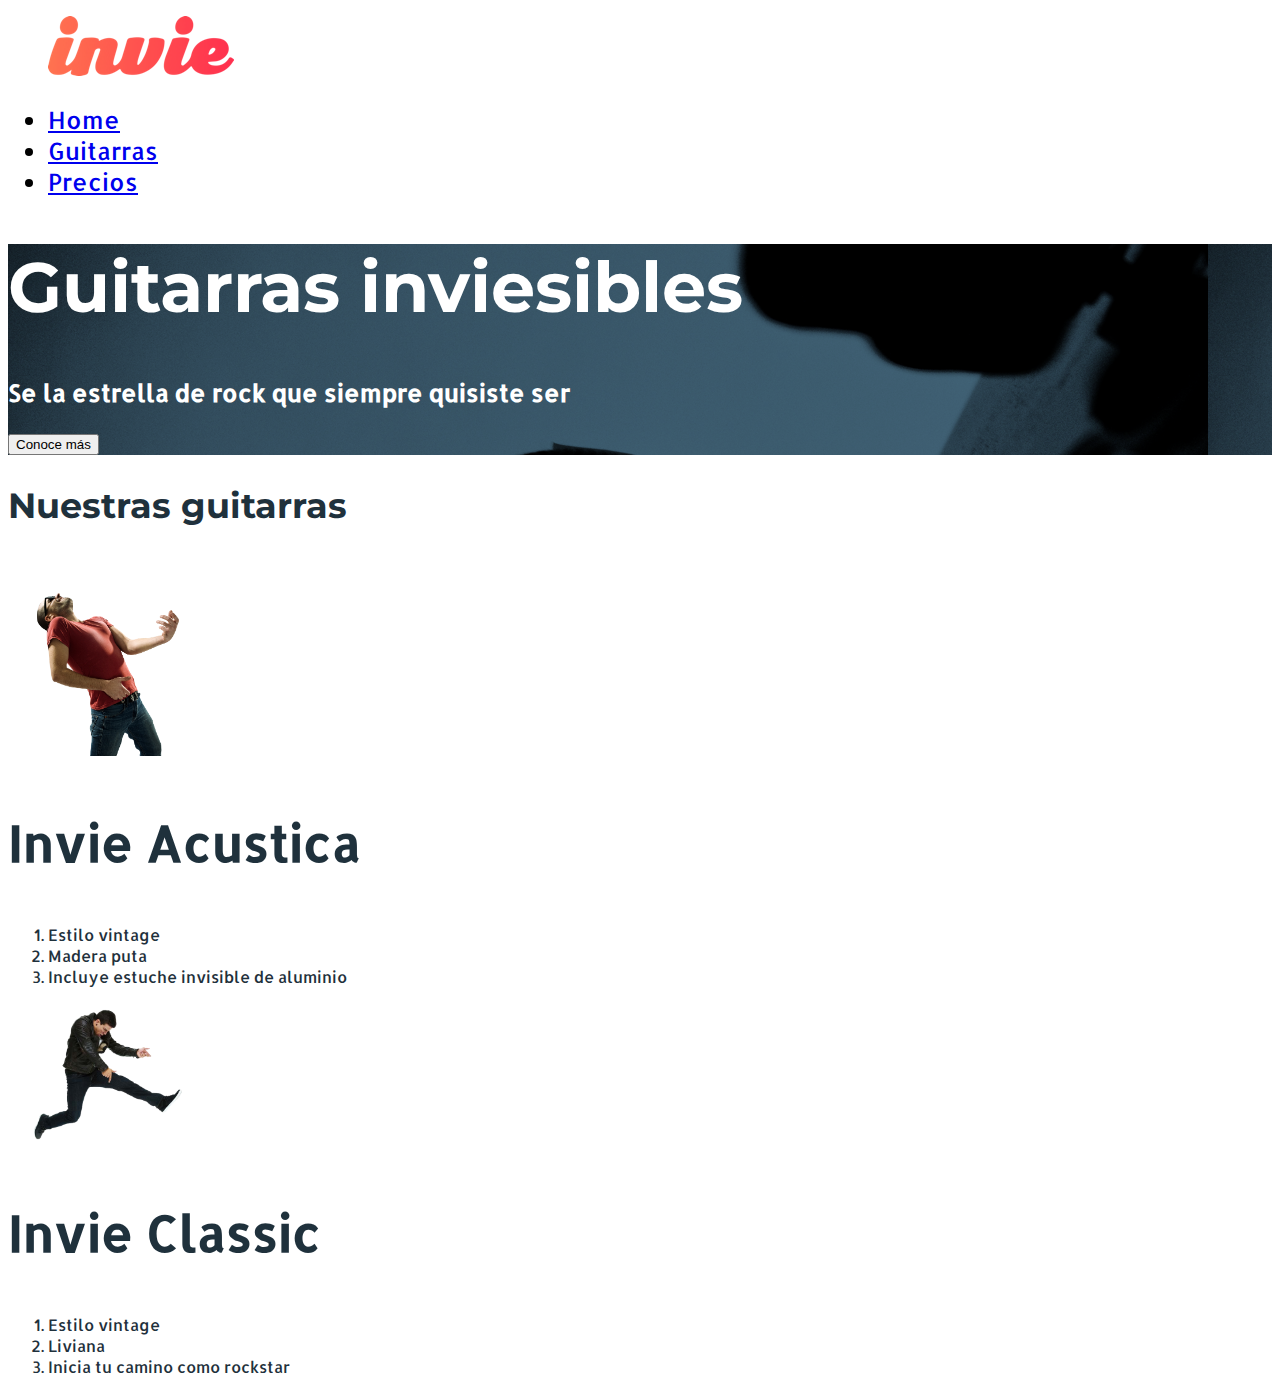
==== index.html @ 349fb060 "Google Fonts" ====
<!DOCTYPE html>
<html>
  <head>
    <meta charset="utf-8">
    <link href="https://fonts.googleapis.com/css?family=Montserrat:400,700|Allerta" rel="stylesheet">  <!--Google fonts link-->
    <link rel="stylesheet" href="css/invie.css">  <!--Forma de incluir estilos en html con un archivo externo-->
    <!--  Otra forma de incluir estilos en html
    body{
    background: red;
  }
 -->
    <title>Invie - Tus mejores guitarras!!</title>
  </head>
  <body>
    <header id="header" class="header"><!--header-->
      <figure class="logotipo">
        <img src="images/invie.png" width="186" height="60" alt="Invie logotipo"/><!--logotipo-->
      </figure>
      <nav  class="menu"><!--menu-->
        <ul>
          <li>
            <a href="index.html">Home</a>
          </li>
          <li>
            <a href="#guitarras">Guitarras</a>
          </li>
          <li>
            <a href="precios.html">Precios</a>
          </li>
        </ul>
      </nav>
    </header>
    <section id="portada" class="portada"> <!--portada-->
      <h1 class="titulo">Guitarras inviesibles</h1><!-- titulo -->
      <h3 class="title-a">Se la estrella de rock que siempre quisiste ser</h3><!-- resumen -->
      <button type="button" name="button">Conoce más</button><!-- boton -->
    </section>
    <section id="guitarras" class="guitarras"><!--guitarras-->
      <h2>Nuestras guitarras</h2><!-- titulo -->
      <article class="guitarra"><!-- guitarra 1 -->
        <img src="images/invie-acustica.png" alt="Guitarra Invie Acustica" width="200"/>
        <h3 class="title-b">Invie Acustica</h3>
        <ol>
          <li>Estilo vintage</li>
          <li>Madera puta</li>
          <li>Incluye estuche invisible de aluminio</li>
        </ol>
      </article>
      <article class="guitarra"><!-- guitarra 2 -->
        <img src="images/invie-classic.png" alt="Guitarra Invie Classic" width="200"/>
        <h3 class="title-b">Invie Classic</h3>
        <ol>
          <li>Estilo vintage</li>
          <li>Liviana</li>
          <li>Inicia tu camino como rockstar</li>
        </ol>
      </article>
    </section>
  </body>
</html>
---- css/invie.css ----
/*Google fonts*/
/*font-family: 'Montserrat', sans-serif;*/
/*font-family: 'Allerta', sans-serif;*/

body {
  font-family: 'Allerta', sans-serif;
}

.titulo {
  font-family: 'Montserrat', sans-serif;    /*Propiedad agregado al titulo*/
  font-size: 70px;
}

.title-a {
  font-size: 24px;
}
.title-b {
  font-size: 50px;
}

.guitarras {
  color: #1F313C;
}

.guitarras h2 {
  font-family: 'Montserrat', sans-serif;
  font-size: 35px;
}

.portada {
  /*background: rgba(12, 12, 12, 0.5);  rgb: color combinado de rojo, verde, azul.   rgba: color combinado con transparencia*/
  background-image: url('../images/background.png');
  color: white;     /*Todos los textos se les asigna el color*/
}

.menu {
  font-size: 24px
}
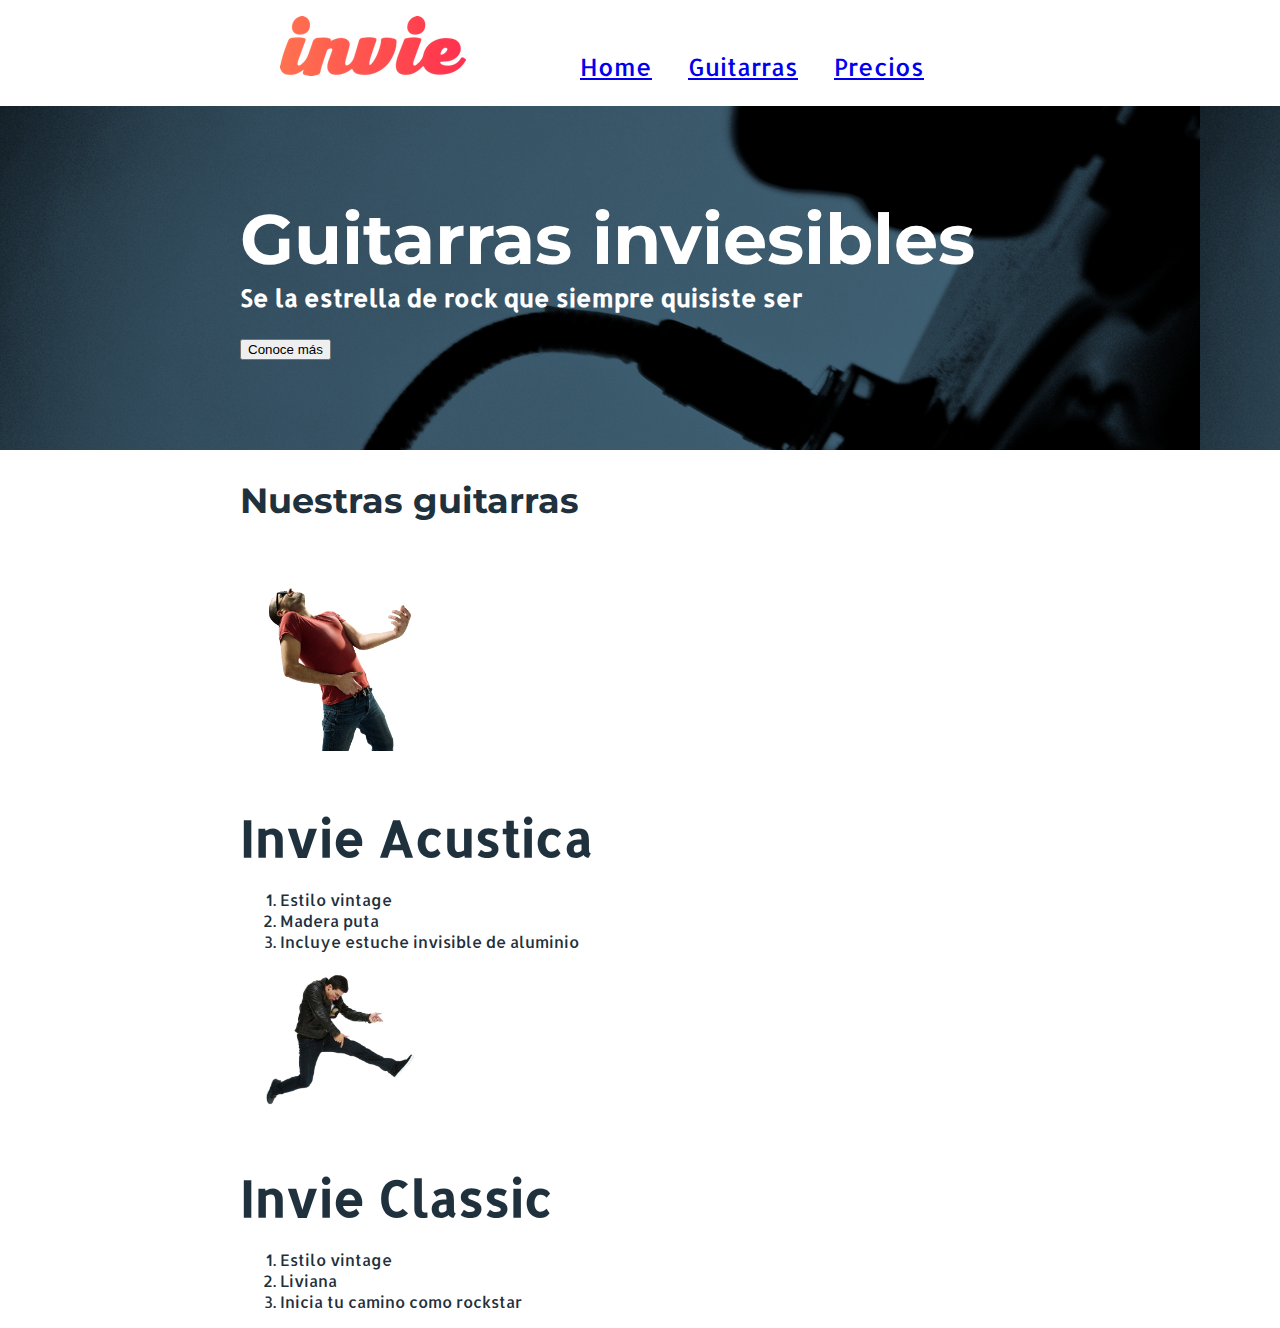
==== commit 86dce56f: "Multiples clases para una etiqueta" ====
--- a/index.html
+++ b/index.html
@@ -4,15 +4,10 @@
     <meta charset="utf-8">
     <link href="https://fonts.googleapis.com/css?family=Montserrat:400,700|Allerta" rel="stylesheet">  <!--Google fonts link-->
     <link rel="stylesheet" href="css/invie.css">  <!--Forma de incluir estilos en html con un archivo externo-->
-    <!--  Otra forma de incluir estilos en html
-    body{
-    background: red;
-  }
- -->
     <title>Invie - Tus mejores guitarras!!</title>
   </head>
   <body>
-    <header id="header" class="header"><!--header-->
+    <header id="header" class="header contenedor"><!--header-->
       <figure class="logotipo">
         <img src="images/invie.png" width="186" height="60" alt="Invie logotipo"/><!--logotipo-->
       </figure>
@@ -31,11 +26,13 @@
       </nav>
     </header>
     <section id="portada" class="portada"> <!--portada-->
-      <h1 class="titulo">Guitarras inviesibles</h1><!-- titulo -->
-      <h3 class="title-a">Se la estrella de rock que siempre quisiste ser</h3><!-- resumen -->
-      <button type="button" name="button">Conoce más</button><!-- boton -->
+      <div class="contenedor">
+        <h1 class="titulo">Guitarras inviesibles</h1><!-- titulo -->
+        <h3 class="title-a">Se la estrella de rock que siempre quisiste ser</h3><!-- resumen -->
+        <button type="button" name="button">Conoce más</button><!-- boton -->
+      </div>
     </section>
-    <section id="guitarras" class="guitarras"><!--guitarras-->
+    <section id="guitarras" class="guitarras contenedor"><!--guitarras-->   <!--Para incluir otra clase solo se separan por espacios-->
       <h2>Nuestras guitarras</h2><!-- titulo -->
       <article class="guitarra"><!-- guitarra 1 -->
         <img src="images/invie-acustica.png" alt="Guitarra Invie Acustica" width="200"/>
--- a/css/invie.css
+++ b/css/invie.css
@@ -1,21 +1,22 @@
-/*Google fonts*/
-/*font-family: 'Montserrat', sans-serif;*/
-/*font-family: 'Allerta', sans-serif;*/
-
 body {
-  font-family: 'Allerta', sans-serif;
+  font-family: 'Allerta', sans-serif;       /*Google fonts*/
+  margin: 0;
 }
 
 .titulo {
-  font-family: 'Montserrat', sans-serif;    /*Propiedad agregado al titulo*/
+  font-family: 'Montserrat', sans-serif;    /*Propiedad agregado al titulo*/      /*Google fonts*/
   font-size: 70px;
+  margin-bottom: 0;
+  margin-top: 70px;
 }
 
 .title-a {
   font-size: 24px;
+  margin-top: 0;
 }
 .title-b {
   font-size: 50px;
+  margin-bottom: 20px
 }
 
 .guitarras {
@@ -31,8 +32,28 @@
   /*background: rgba(12, 12, 12, 0.5);  rgb: color combinado de rojo, verde, azul.   rgba: color combinado con transparencia*/
   background-image: url('../images/background.png');
   color: white;     /*Todos los textos se les asigna el color*/
+  padding: 20px;
 }
 
-.menu {
-  font-size: 24px
+.portada button {
+  margin-bottom: 70px;
 }
+
+.menu {                     /*La propiedad inline-block nos permite alinear a la derecha y en bloques los elementos.*/
+  font-size: 24px;
+  display: inline-block;
+}
+
+.menu li {
+  display: inline-block;
+  margin-left: 30px;
+}
+
+.logotipo {
+  display: inline-block;
+}
+
+.contenedor {     /*Estilos que se heredan a todas las que incluyan la clase*/
+  width: 800px;
+  margin: auto;
+}
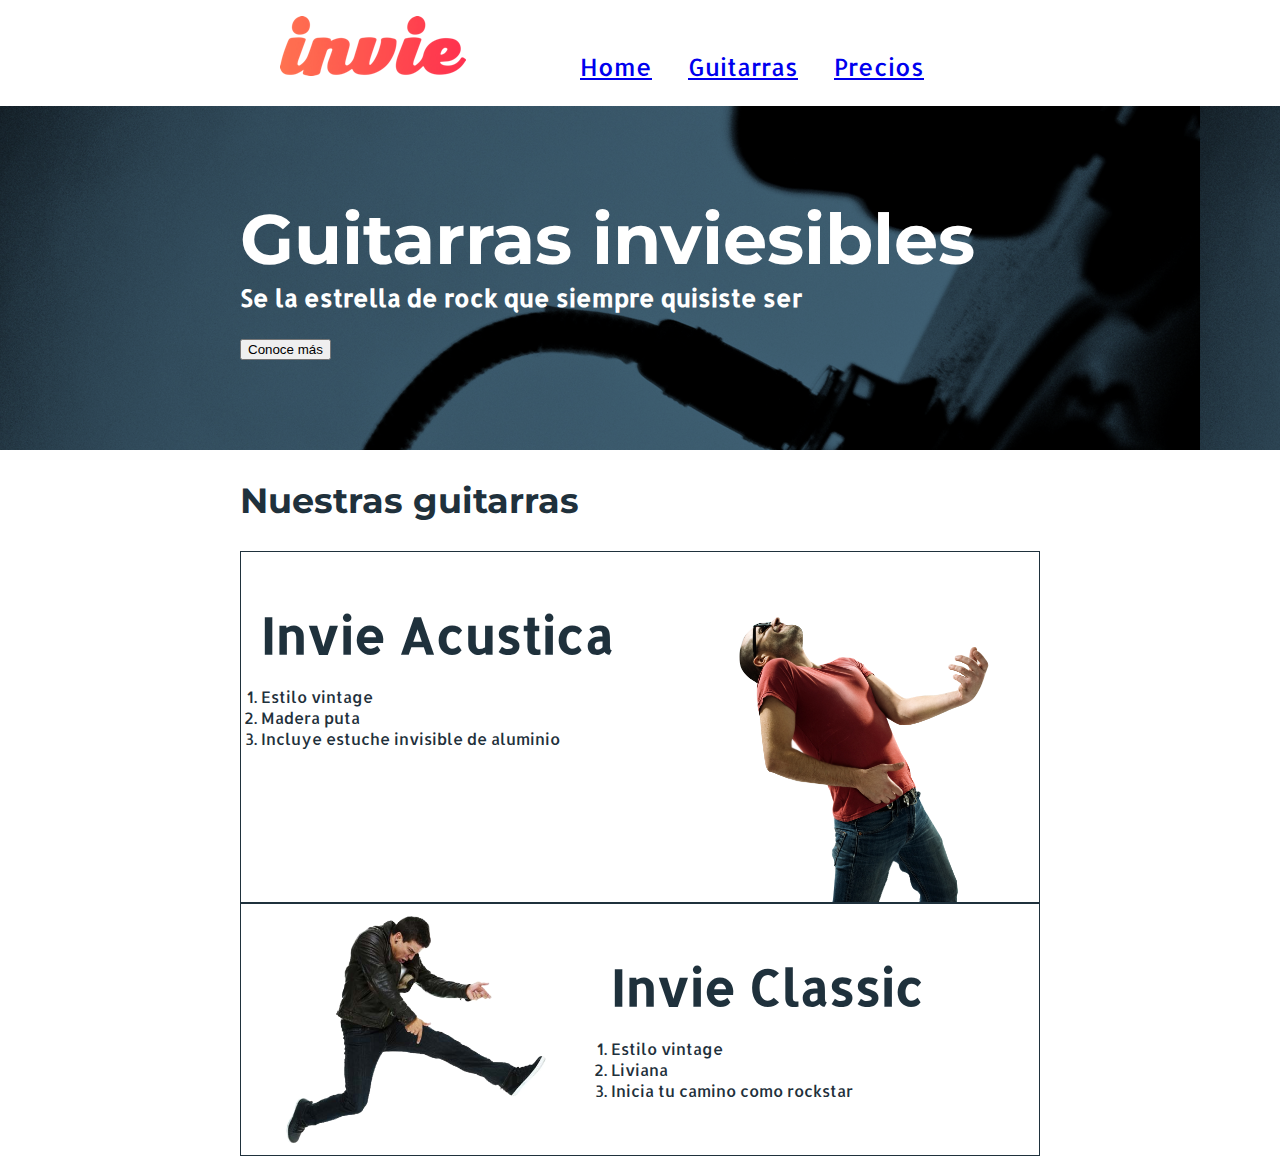
==== commit 6bc25d6e: "Flotando nuestros elementos" ====
--- a/index.html
+++ b/index.html
@@ -35,22 +35,26 @@
     <section id="guitarras" class="guitarras contenedor"><!--guitarras-->   <!--Para incluir otra clase solo se separan por espacios-->
       <h2>Nuestras guitarras</h2><!-- titulo -->
       <article class="guitarra"><!-- guitarra 1 -->
-        <img src="images/invie-acustica.png" alt="Guitarra Invie Acustica" width="200"/>
-        <h3 class="title-b">Invie Acustica</h3>
-        <ol>
-          <li>Estilo vintage</li>
-          <li>Madera puta</li>
-          <li>Incluye estuche invisible de aluminio</li>
-        </ol>
+        <img class="right" src="images/invie-acustica.png" alt="Guitarra Invie Acustica" width="350"/>
+        <div class="contenedor-guitarra-a">
+          <h3 class="title-b">Invie Acustica</h3>
+          <ol>
+            <li>Estilo vintage</li>
+            <li>Madera puta</li>
+            <li>Incluye estuche invisible de aluminio</li>
+          </ol>
+        </div>
       </article>
       <article class="guitarra"><!-- guitarra 2 -->
-        <img src="images/invie-classic.png" alt="Guitarra Invie Classic" width="200"/>
-        <h3 class="title-b">Invie Classic</h3>
-        <ol>
-          <li>Estilo vintage</li>
-          <li>Liviana</li>
-          <li>Inicia tu camino como rockstar</li>
-        </ol>
+        <img class="left" src="images/invie-classic.png" alt="Guitarra Invie Classic" width="350"/>
+        <div class="contenedor-guitarra-b">
+          <h3 class="title-b">Invie Classic</h3>
+          <ol>
+            <li>Estilo vintage</li>
+            <li>Liviana</li>
+            <li>Inicia tu camino como rockstar</li>
+          </ol>
+        </div>
       </article>
     </section>
   </body>
--- a/css/invie.css
+++ b/css/invie.css
@@ -57,3 +57,30 @@
   width: 800px;
   margin: auto;
 }
+
+.guitarra {
+  margin: 10px
+  padding: 10px;
+  overflow: hidden;
+  border: 1px solid #1F313C;
+}
+
+.guitarra ol {
+  padding: 0;
+}
+
+.right {
+  float: right;
+}
+
+.left {
+  float: left;
+}
+
+.contenedor-guitarra-a {
+  padding-left: 20px
+}
+
+.contenedor-guitarra-b {
+  margin-left: 370px;
+}
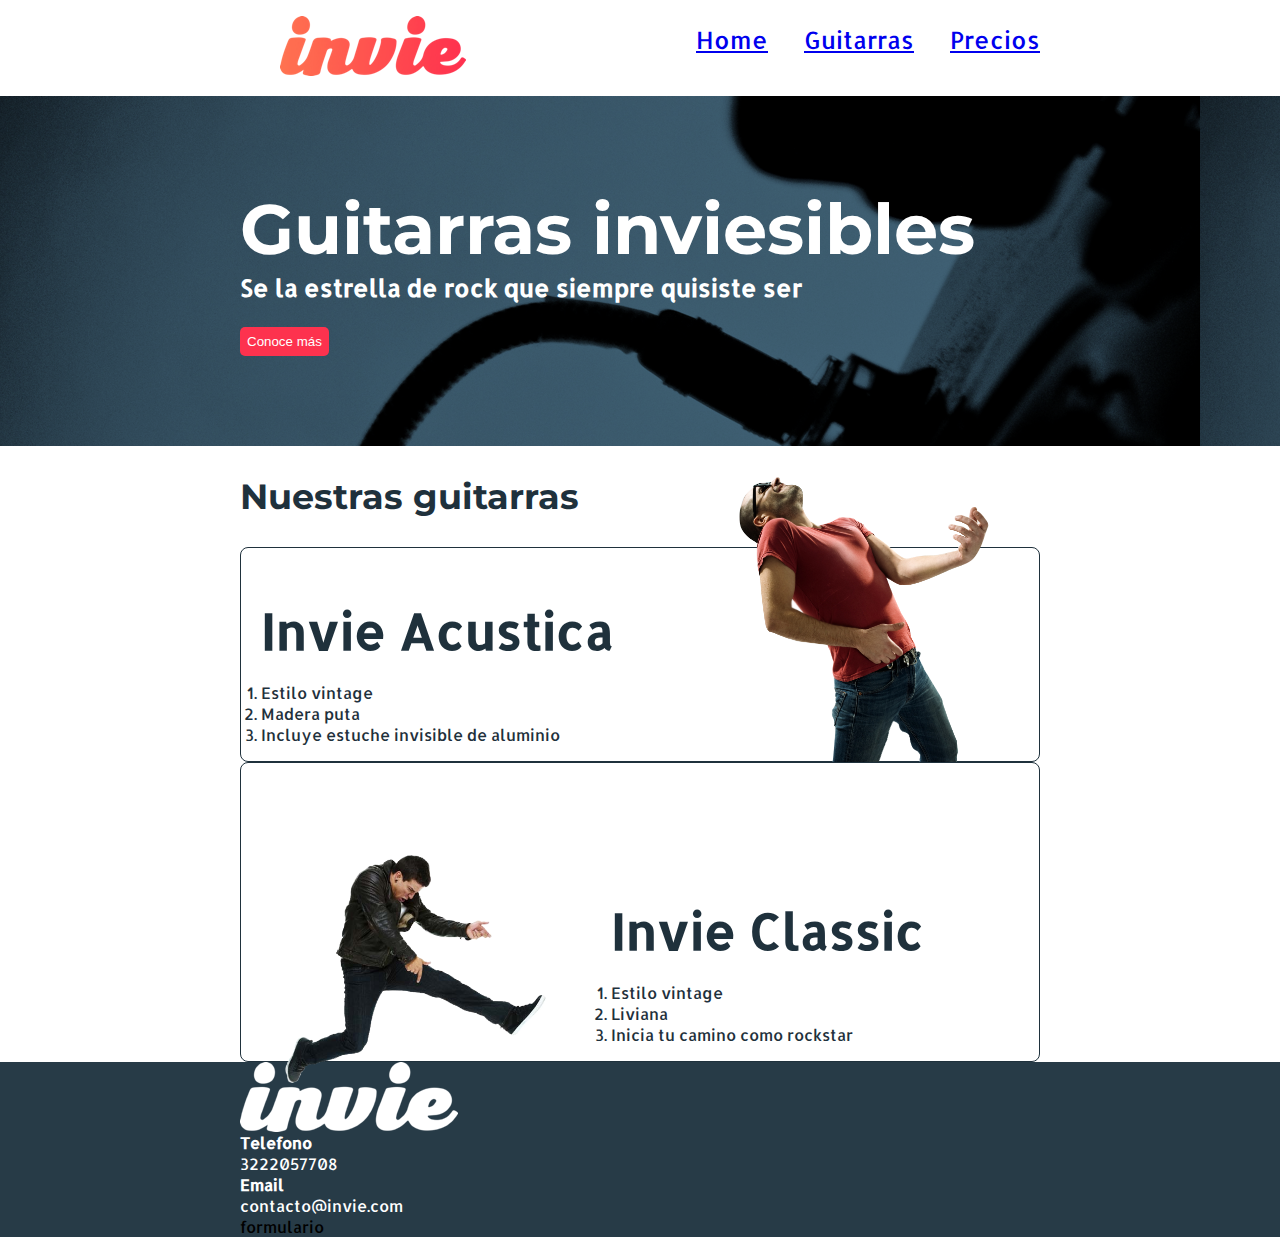
==== commit f67b64be: "Agregando footer" ====
--- a/index.html
+++ b/index.html
@@ -57,5 +57,17 @@
         </div>
       </article>
     </section>
+    <footer class="footer">               <!--Footer-->
+      <div class="contenedor">
+        <div class="contacto">
+          <img src="images/invie-white.png" alt="logotipo blanco">
+          <a href="tel:+523222057708"><strong>Telefono</strong><span>3222057708</span></a> <!--Para que funcione el href necesitan una aplicacion que pueda hacer el la accion-->
+          <a href="mailto:contacto@invie.com"><strong>Email</strong><span>contacto@invie.com</span></a>
+        </div>
+        <div class="formulario">
+          formulario
+        </div>
+      </div>
+    </footer>
   </body>
 </html>
--- a/css/invie.css
+++ b/css/invie.css
@@ -1,6 +1,14 @@
 body {
   font-family: 'Allerta', sans-serif;       /*Google fonts*/
   margin: 0;
+}
+
+button {                /*Bordes redondeados*/
+  border-radius: 5px;
+  border: none;
+  background: #fd324e;
+  color: white;
+  padding: 7px
 }
 
 .titulo {
@@ -42,6 +50,8 @@
 .menu {                     /*La propiedad inline-block nos permite alinear a la derecha y en bloques los elementos.*/
   font-size: 24px;
   display: inline-block;
+  position: absolute;
+  right: 0;
 }
 
 .menu li {
@@ -61,8 +71,9 @@
 .guitarra {
   margin: 10px
   padding: 10px;
-  overflow: hidden;
+  /*overflow: hidden;*/
   border: 1px solid #1F313C;
+  border-radius: 8px;
 }
 
 .guitarra ol {
@@ -71,10 +82,14 @@
 
 .right {
   float: right;
+  position: relative;
+  bottom: 136px;
 }
 
 .left {
   float: left;
+  position: relative;
+  top: 80px;
 }
 
 .contenedor-guitarra-a {
@@ -84,3 +99,26 @@
 .contenedor-guitarra-b {
   margin-left: 370px;
 }
+
+.header {
+  position: relative;
+}
+
+
+
+.footer {                     /*Footer*/
+  background: #273b47
+}
+
+.contacto img {               /*Footer*/
+  display: block;
+}
+
+.contacto strong {            /*Footer*/
+  display: block;
+}
+
+.contacto a {                 /*Footer*/
+  color: white;
+  text-decoration: none;
+}
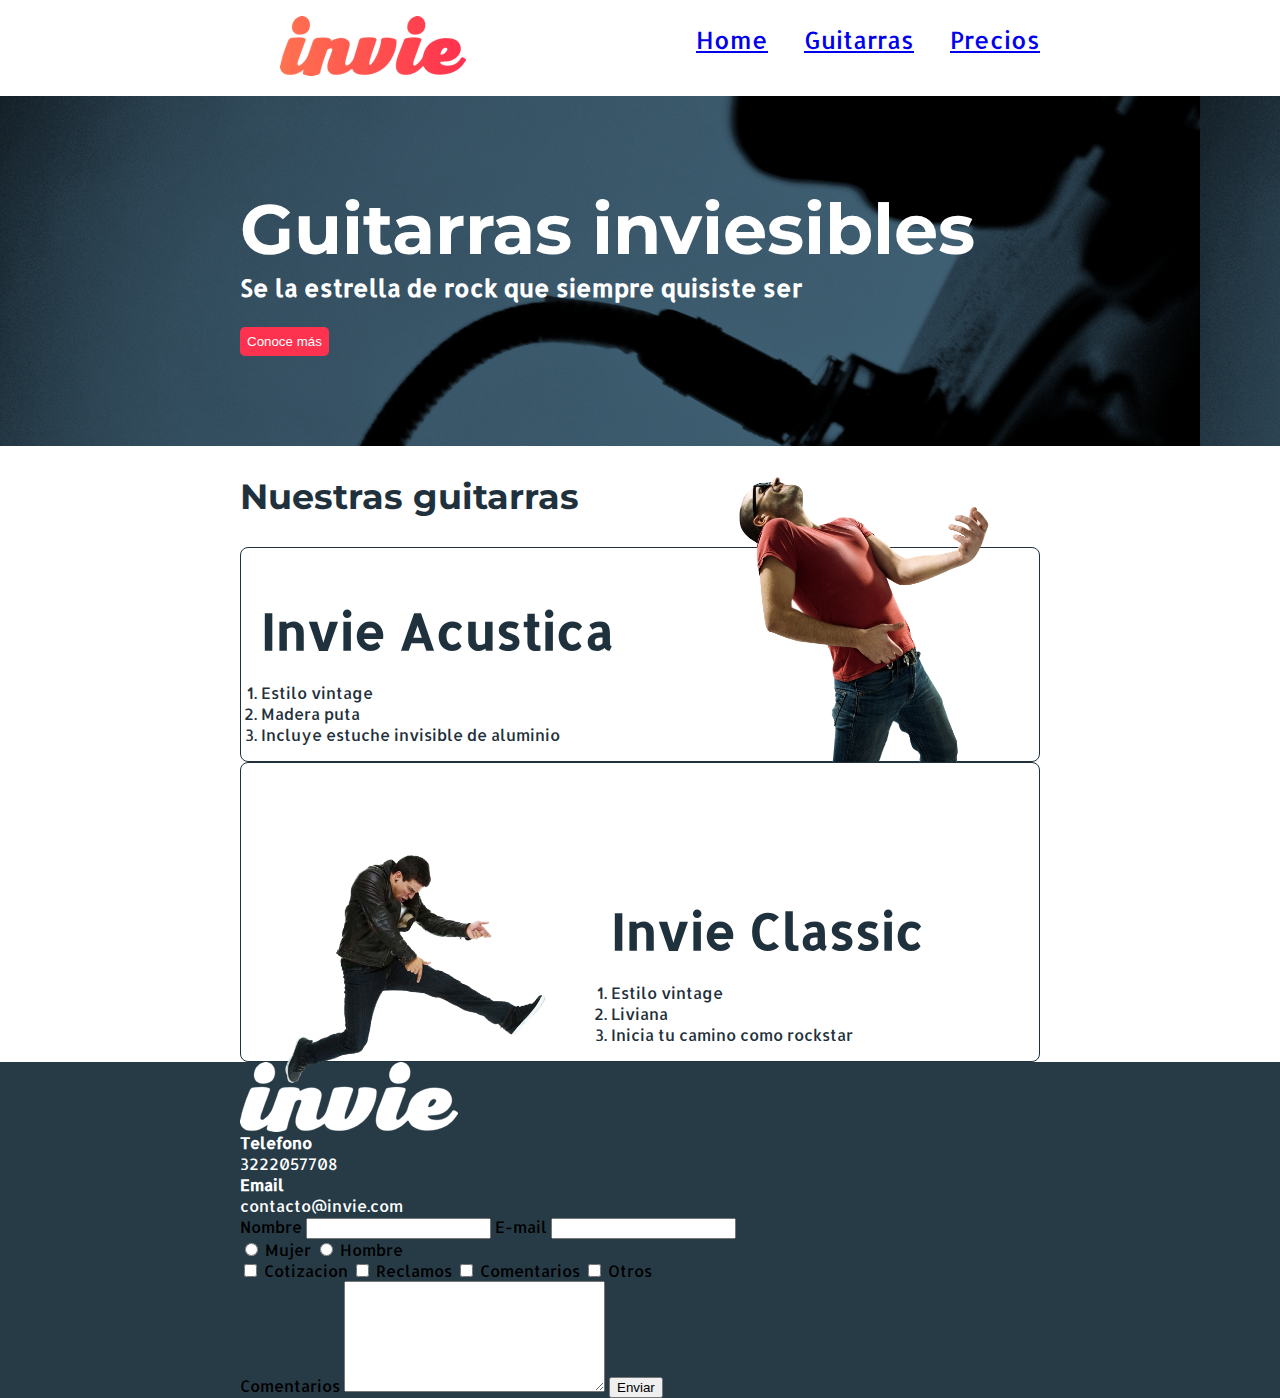
==== commit bdefe5e4: "Formulario de contacto" ====
--- a/index.html
+++ b/index.html
@@ -64,10 +64,40 @@
           <a href="tel:+523222057708"><strong>Telefono</strong><span>3222057708</span></a> <!--Para que funcione el href necesitan una aplicacion que pueda hacer el la accion-->
           <a href="mailto:contacto@invie.com"><strong>Email</strong><span>contacto@invie.com</span></a>
         </div>
-        <div class="formulario">
-          formulario
-        </div>
+        <form class="formulario">                <!--Formulario-->
+          <label for="nombre">Nombre</label>    <!--El for debe de tener lo mismo que el id para tener una relacion y redireccione a donde de hacer focus -->
+          <input type="text" required id="nombre" name="nombre"/>   <!--placeholder pondra texto de fondo difuminado-->
+          <label for="email">E-mail</label>
+          <input type="email" required id="email" name="email"/>
+          <div class="sexo">
+            <label for="mujer">                            <!--Buena practica para la usabilidad mobil (selecciona el texto mujer y marcara la opcion)-->
+              <input type="radio" id="mujer" name="sexo"  value="Mujer"/>  Mujer      <!--TIpo radio multiple opcion-->
+            </label>
+            <label for="hombre">
+              <input type="radio" id="hombre" name="sexo" value="Hombre"/>  Hombre      <!--El name es para seleccionar uno solo lo cual manda al sevidor para que no tenga 2 opciones marcadas, esto hace que el tipo radio ya no no sea opcion multiple-->
+            </label>
+          </div>
+          <div class="interes">                       <!--Caja de seleccion-->
+            <label for="cotizacion">
+              <input type="checkbox" id="cotizacion"  name="interes"  value="cotizacion"/> Cotizacion   <!--El atributo name y value es la informacion que llega al sevidor cuando se envia el formulario-->
+            </label>
+            <label for="reclamos">
+              <input type="checkbox" id="reclamos"  name="interes"  value="reclamos"/> Reclamos
+            </label>
+            <label for="comentarios">
+              <input type="checkbox" id="comentarios"  name="interes" value="comentarios"/> Comentarios
+            </label>
+            <label for="otros">
+              <input type="checkbox" id="otros"  name="interes" value="otros"/> Otros
+            </label>
+          </div>
+          <div class="">
+            <label for="comentarios">Comentarios</label>
+            <textarea name="comentarios" id="comentarios" rows="7" cols="30"></textarea>
+            <input type="submit"  value="Enviar">       <!--El atributo value hace que el sistema este en ingles o español el boton tendra el texto del atributo-->
+          </div>
+        </form>                                 <!--Formulario-->
       </div>
-    </footer>
+    </footer>                           <!--Footer-->
   </body>
 </html>
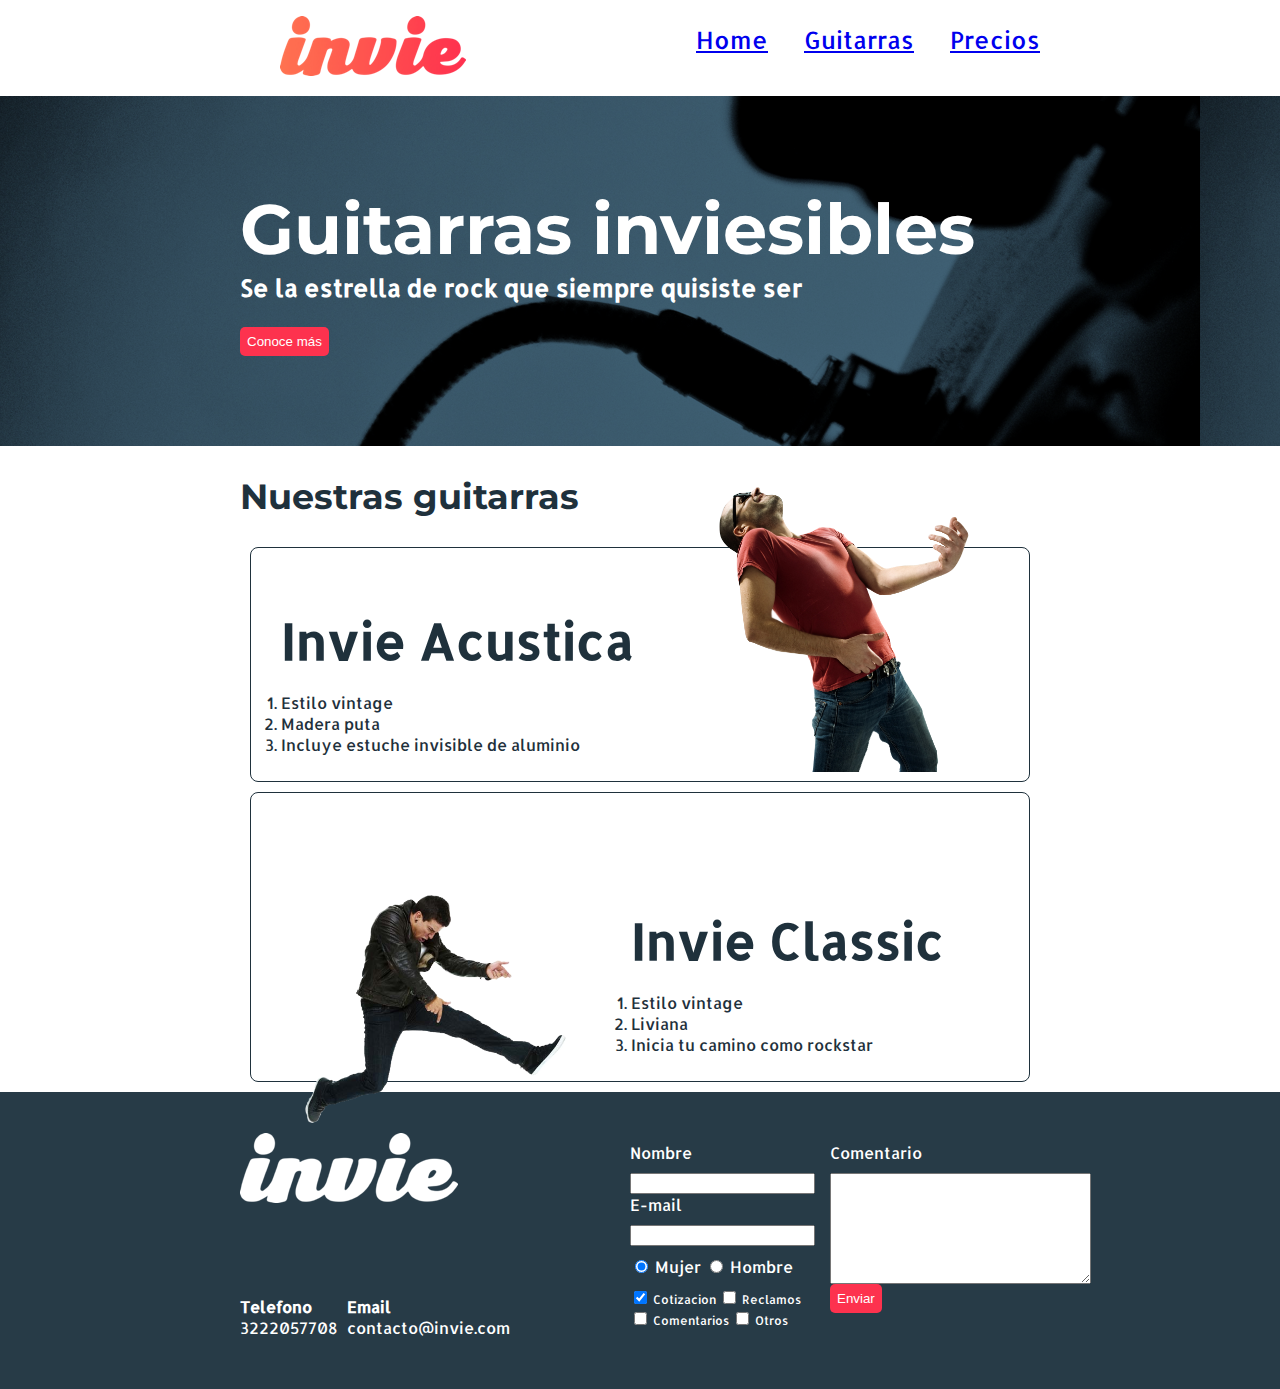
==== commit 8424df49: "Flexbox en CSS" ====
--- a/index.html
+++ b/index.html
@@ -29,7 +29,7 @@
       <div class="contenedor">
         <h1 class="titulo">Guitarras inviesibles</h1><!-- titulo -->
         <h3 class="title-a">Se la estrella de rock que siempre quisiste ser</h3><!-- resumen -->
-        <button type="button" name="button">Conoce más</button><!-- boton -->
+        <button type="button" class="button">Conoce más</button><!-- boton -->
       </div>
     </section>
     <section id="guitarras" class="guitarras contenedor"><!--guitarras-->   <!--Para incluir otra clase solo se separan por espacios-->
@@ -65,36 +65,38 @@
           <a href="mailto:contacto@invie.com"><strong>Email</strong><span>contacto@invie.com</span></a>
         </div>
         <form class="formulario">                <!--Formulario-->
-          <label for="nombre">Nombre</label>    <!--El for debe de tener lo mismo que el id para tener una relacion y redireccione a donde de hacer focus -->
-          <input type="text" required id="nombre" name="nombre"/>   <!--placeholder pondra texto de fondo difuminado-->
-          <label for="email">E-mail</label>
-          <input type="email" required id="email" name="email"/>
-          <div class="sexo">
-            <label for="mujer">                            <!--Buena practica para la usabilidad mobil (selecciona el texto mujer y marcara la opcion)-->
-              <input type="radio" id="mujer" name="sexo"  value="Mujer"/>  Mujer      <!--TIpo radio multiple opcion-->
-            </label>
-            <label for="hombre">
-              <input type="radio" id="hombre" name="sexo" value="Hombre"/>  Hombre      <!--El name es para seleccionar uno solo lo cual manda al sevidor para que no tenga 2 opciones marcadas, esto hace que el tipo radio ya no no sea opcion multiple-->
-            </label>
+          <div class="col1">
+            <label for="nombre">Nombre</label>    <!--El for debe de tener lo mismo que el id para tener una relacion y redireccione a donde de hacer focus -->
+            <input type="text" required id="nombre" name="nombre"/>   <!--placeholder pondra texto de fondo difuminado-->
+            <label for="email">E-mail</label>
+            <input type="email" required id="email" name="email"/>
+            <div class="sexo">
+              <label for="mujer">                            <!--Buena practica para la usabilidad mobil (selecciona el texto mujer y marcara la opcion)-->
+                <input type="radio" id="mujer"  checked name="sexo"  value="Mujer"/>  Mujer      <!--TIpo radio multiple opcion-->
+              </label>
+              <label for="hombre">
+                <input type="radio" id="hombre" name="sexo" value="Hombre"/>  Hombre      <!--El name es para seleccionar uno solo lo cual manda al sevidor para que no tenga 2 opciones marcadas, esto hace que el tipo radio ya no no sea opcion multiple-->
+              </label>
+            </div>
+            <div class="interes">                       <!--Caja de seleccion-->
+              <label for="cotizacion">
+                <input type="checkbox" id="cotizacion" checked name="interes"  value="cotizacion"/> Cotizacion   <!--El atributo name y value es la informacion que llega al sevidor cuando se envia el formulario-->
+              </label>
+              <label for="reclamos">
+                <input type="checkbox" id="reclamos"  name="interes"  value="reclamos"/> Reclamos
+              </label>
+              <label for="comentarios">
+                <input type="checkbox" id="comentarios"  name="interes" value="comentarios"/> Comentarios
+              </label>
+              <label for="otros">
+                <input type="checkbox" id="otros"  name="interes" value="otros"/> Otros
+              </label>
+            </div>
           </div>
-          <div class="interes">                       <!--Caja de seleccion-->
-            <label for="cotizacion">
-              <input type="checkbox" id="cotizacion"  name="interes"  value="cotizacion"/> Cotizacion   <!--El atributo name y value es la informacion que llega al sevidor cuando se envia el formulario-->
-            </label>
-            <label for="reclamos">
-              <input type="checkbox" id="reclamos"  name="interes"  value="reclamos"/> Reclamos
-            </label>
-            <label for="comentarios">
-              <input type="checkbox" id="comentarios"  name="interes" value="comentarios"/> Comentarios
-            </label>
-            <label for="otros">
-              <input type="checkbox" id="otros"  name="interes" value="otros"/> Otros
-            </label>
-          </div>
-          <div class="">
-            <label for="comentarios">Comentarios</label>
-            <textarea name="comentarios" id="comentarios" rows="7" cols="30"></textarea>
-            <input type="submit"  value="Enviar">       <!--El atributo value hace que el sistema este en ingles o español el boton tendra el texto del atributo-->
+          <div class="col2">
+            <label for="comentario">Comentario</label>
+            <textarea name="comentario" id="comentario" rows="7" cols="30"></textarea>
+            <input type="submit"  value="Enviar"  class="button">       <!--El atributo value hace que el sistema este en ingles o español el boton tendra el texto del atributo-->
           </div>
         </form>                                 <!--Formulario-->
       </div>
--- a/css/invie.css
+++ b/css/invie.css
@@ -3,7 +3,7 @@
   margin: 0;
 }
 
-button {                /*Bordes redondeados*/
+.button {                /*Bordes redondeados*/
   border-radius: 5px;
   border: none;
   background: #fd324e;
@@ -69,11 +69,12 @@
 }
 
 .guitarra {
-  margin: 10px
+  margin: 10px;
   padding: 10px;
   /*overflow: hidden;*/
   border: 1px solid #1F313C;
   border-radius: 8px;
+
 }
 
 .guitarra ol {
@@ -104,10 +105,15 @@
   position: relative;
 }
 
-
-
 .footer {                     /*Footer*/
   background: #273b47
+}
+
+.contacto {
+  display: flex;
+  width: 300px;
+  flex-wrap: wrap;
+  align-items: center;
 }
 
 .contacto img {               /*Footer*/
@@ -121,4 +127,42 @@
 .contacto a {                 /*Footer*/
   color: white;
   text-decoration: none;
+  margin: 10px 10px 10px 0;
 }
+
+.footer .contenedor {
+  display: flex;
+  justify-content: space-between;
+}
+
+.formulario {
+  display: flex;
+  width: 400px;
+  color: white;
+  padding: 50px 10px;
+}
+
+.col1, .col2 {
+  display: flex;
+  flex-direction: column;
+}
+
+.col1 {
+  margin-right: 15px;
+}
+
+.col2 {
+  align-items: flex-start;
+}
+
+.interes label {
+  font-size: 12px;
+}
+
+.formulario label, .sexo, .interes {
+  margin-bottom: 10px;
+}
+
+.sexo {
+  margin-top: 10px;
+}
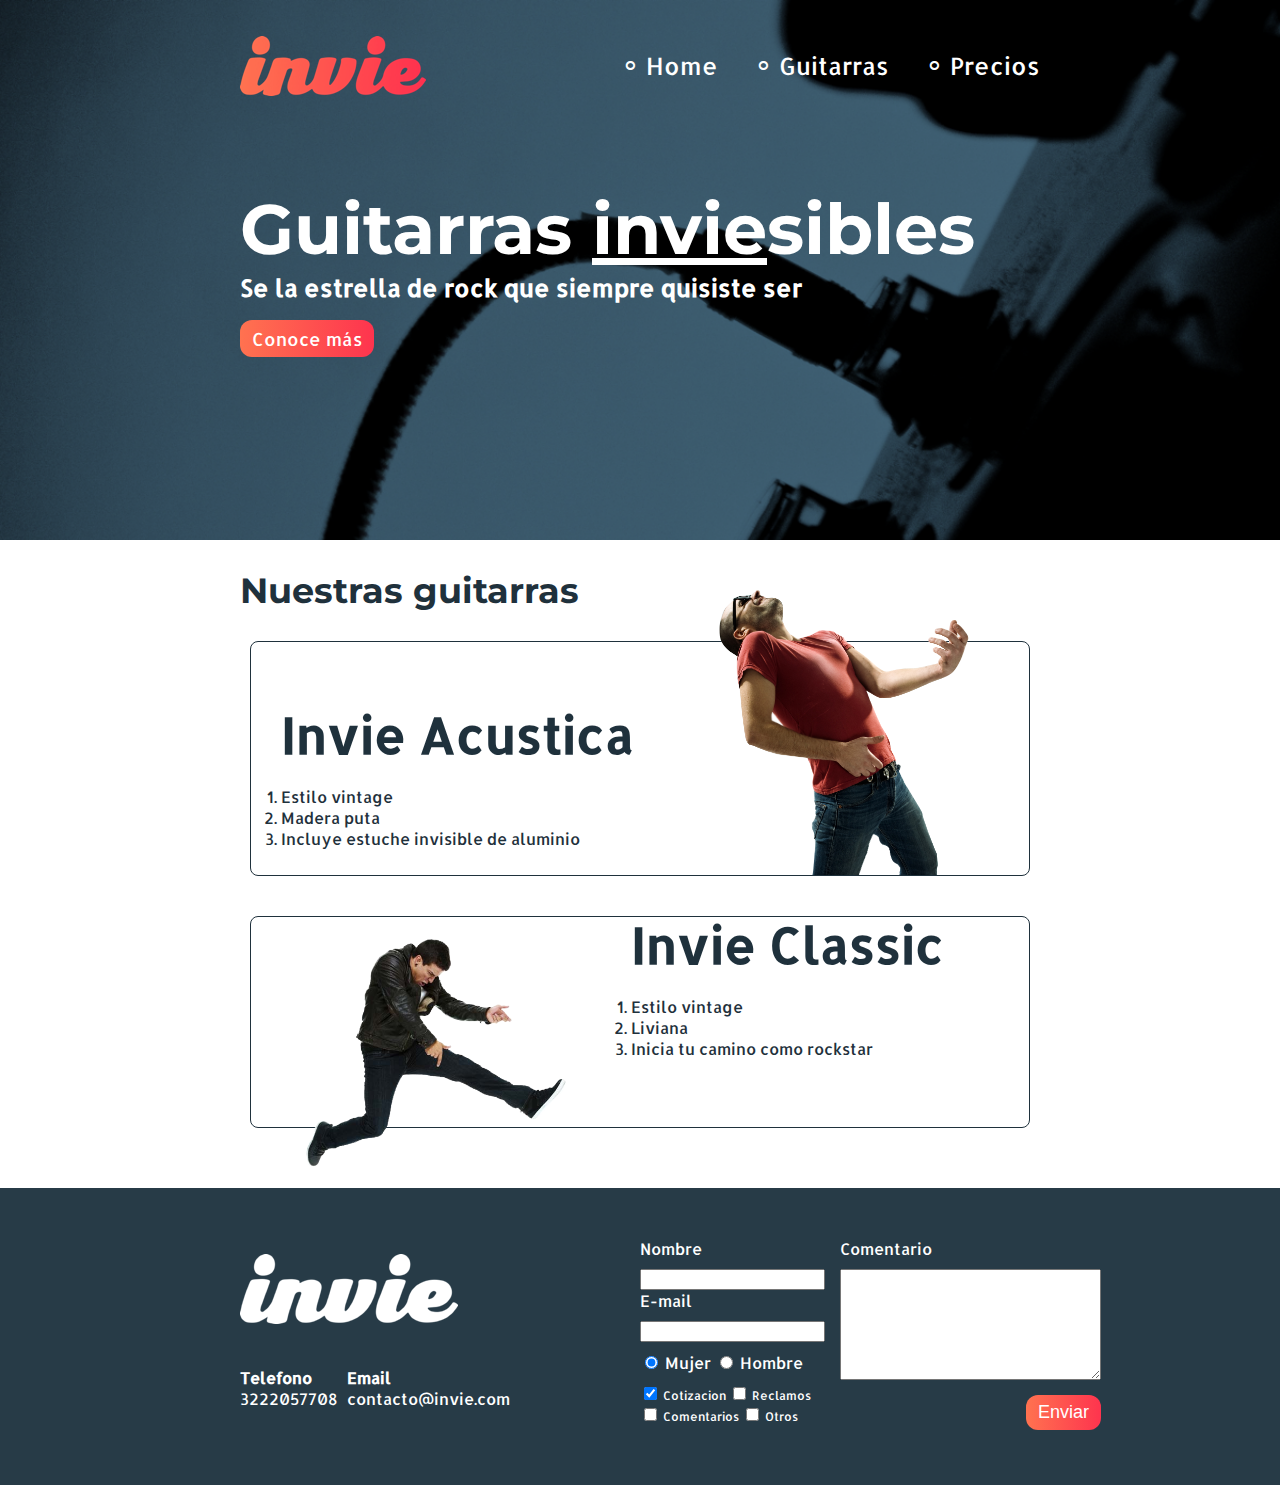
==== commit e0419c6f: "Puliendo detalles" ====
--- a/index.html
+++ b/index.html
@@ -7,29 +7,29 @@
     <title>Invie - Tus mejores guitarras!!</title>
   </head>
   <body>
-    <header id="header" class="header contenedor"><!--header-->
-      <figure class="logotipo">
-        <img src="images/invie.png" width="186" height="60" alt="Invie logotipo"/><!--logotipo-->
-      </figure>
-      <nav  class="menu"><!--menu-->
-        <ul>
-          <li>
-            <a href="index.html">Home</a>
-          </li>
-          <li>
-            <a href="#guitarras">Guitarras</a>
-          </li>
-          <li>
-            <a href="precios.html">Precios</a>
-          </li>
-        </ul>
-      </nav>
-    </header>
-    <section id="portada" class="portada"> <!--portada-->
+    <section id="portada" class="portada background"> <!--portada-->
+      <header id="header" class="header contenedor"><!--header-->
+        <figure class="logotipo">
+          <img src="images/invie.png" width="186" height="60" alt="Invie logotipo"/><!--logotipo-->
+        </figure>
+        <nav  class="menu"><!--menu-->
+          <ul>
+            <li>
+              <a href="index.html">Home</a>
+            </li>
+            <li>
+              <a href="#guitarras">Guitarras</a>
+            </li>
+            <li>
+              <a href="precios.html">Precios</a>
+            </li>
+          </ul>
+        </nav>
+      </header>
       <div class="contenedor">
-        <h1 class="titulo">Guitarras inviesibles</h1><!-- titulo -->
+        <h1 class="titulo">Guitarras <span>invie</span>sibles</h1><!-- titulo -->
         <h3 class="title-a">Se la estrella de rock que siempre quisiste ser</h3><!-- resumen -->
-        <button type="button" class="button">Conoce más</button><!-- boton -->
+        <a class="button" href="#guitarras">Conoce más</a><!-- boton -->
       </div>
     </section>
     <section id="guitarras" class="guitarras contenedor"><!--guitarras-->   <!--Para incluir otra clase solo se separan por espacios-->
@@ -45,7 +45,7 @@
           </ol>
         </div>
       </article>
-      <article class="guitarra"><!-- guitarra 2 -->
+      <article class="guitarra b"><!-- guitarra 2 -->
         <img class="left" src="images/invie-classic.png" alt="Guitarra Invie Classic" width="350"/>
         <div class="contenedor-guitarra-b">
           <h3 class="title-b">Invie Classic</h3>
@@ -65,7 +65,7 @@
           <a href="mailto:contacto@invie.com"><strong>Email</strong><span>contacto@invie.com</span></a>
         </div>
         <form class="formulario">                <!--Formulario-->
-          <div class="col1">
+          <div class="col1 contenedor">
             <label for="nombre">Nombre</label>    <!--El for debe de tener lo mismo que el id para tener una relacion y redireccione a donde de hacer focus -->
             <input type="text" required id="nombre" name="nombre"/>   <!--placeholder pondra texto de fondo difuminado-->
             <label for="email">E-mail</label>
--- a/css/invie.css
+++ b/css/invie.css
@@ -3,12 +3,57 @@
   margin: 0;
 }
 
-.button {                /*Bordes redondeados*/
-  border-radius: 5px;
+table{                /*Estilos de tabla*/
+  width: 100%;
+}
+
+th {
+  background: #273b47;
+  color: white;
+}
+
+td {
+  padding: 20px;
+}
+th {
+  padding: 10px 20px;
+  text-align: left;
+}
+
+table, td, th {
+  border: 1px solid #273b47;
+  border-collapse: collapse;
+}
+
+input, textarea {
+  outline: 0
+}
+
+input:focus, textarea:focus {
+  background: lightgray;
+}
+
+.contenedor {     /*Estilos que se heredan a todas las que incluyan la clase*/
+  width: 800px;
+  margin: auto;
+  position: relative;
+}
+
+.background {
+  /*background: rgba(12, 12, 12, 0.5);  rgb: color combinado de rojo, verde, azul.   rgba: color combinado con transparencia*/
+  background-image: url('../images/background.png');
+  background-size: cover;         /*Cover hace que la imagen busque la mejor distribucion en el espacio disponible */
+}
+
+.button {
+  border-radius: 12px;       /*Bordes redondeados*/
   border: none;
-  background: #fd324e;
-  color: white;
-  padding: 7px
+  color: white;
+  padding: 7px 12px;
+  cursor: pointer;      /*Muestre la manita de seleccion :v*/
+  font-size: 18px;
+  background: linear-gradient(to left, #fe344e, #ff7250);   /*Degradado*/
+  text-decoration: none;
 }
 
 .titulo {
@@ -18,17 +63,22 @@
   margin-top: 70px;
 }
 
+.titulo span {
+  text-decoration: underline;   /*Subrayado*/
+}
+
 .title-a {
   font-size: 24px;
   margin-top: 0;
 }
 .title-b {
   font-size: 50px;
-  margin-bottom: 20px
+  margin-bottom: 20px;
 }
 
 .guitarras {
   color: #1F313C;
+  margin-bottom: 60px;
 }
 
 .guitarras h2 {
@@ -37,10 +87,9 @@
 }
 
 .portada {
-  /*background: rgba(12, 12, 12, 0.5);  rgb: color combinado de rojo, verde, azul.   rgba: color combinado con transparencia*/
-  background-image: url('../images/background.png');
   color: white;     /*Todos los textos se les asigna el color*/
   padding: 20px;
+  height: 500px;
 }
 
 .portada button {
@@ -59,46 +108,58 @@
   margin-left: 30px;
 }
 
+.menu a {
+  color: white;
+  text-decoration: none;
+}
+
+.menu li::before {      /*before es un pseudoelemento*/
+  content: '∘';
+  font-size: 30px;
+  /*line-height para dar altura al texto*/
+  color: white;
+}
+
 .logotipo {
   display: inline-block;
-}
-
-.contenedor {     /*Estilos que se heredan a todas las que incluyan la clase*/
-  width: 800px;
-  margin: auto;
+  margin-left: 0;
 }
 
 .guitarra {
-  margin: 10px;
+  margin: 10px 10px 40px 10px;
   padding: 10px;
   /*overflow: hidden;*/
   border: 1px solid #1F313C;
   border-radius: 8px;
-
 }
 
 .guitarra ol {
   padding: 0;
 }
 
+.guitarra.b {         /*Poner un estilo a un elemento que tiene 2 clases pero solamente a uno*/
+  height: 190px;
+}
+
 .right {
   float: right;
   position: relative;
-  bottom: 136px;
+  bottom: 127px;
 }
 
 .left {
   float: left;
   position: relative;
-  top: 80px;
 }
 
 .contenedor-guitarra-a {
-  padding-left: 20px
+  padding-left: 20px;
 }
 
 .contenedor-guitarra-b {
   margin-left: 370px;
+  position: relative;
+  bottom: 90px;
 }
 
 .header {
@@ -106,7 +167,8 @@
 }
 
 .footer {                     /*Footer*/
-  background: #273b47
+  background: #273b47;
+  padding: 50px 10px;
 }
 
 .contacto {
@@ -139,7 +201,6 @@
   display: flex;
   width: 400px;
   color: white;
-  padding: 50px 10px;
 }
 
 .col1, .col2 {
@@ -155,6 +216,16 @@
   align-items: flex-start;
 }
 
+.col2.textarea {
+  align-items: flex-end;
+}
+
+.col2 .button {
+  margin-top: 15px;
+  align-self: flex-end;
+
+}
+
 .interes label {
   font-size: 12px;
 }
@@ -166,3 +237,7 @@
 .sexo {
   margin-top: 10px;
 }
+
+.tabla {
+  margin: 50px 0;
+}
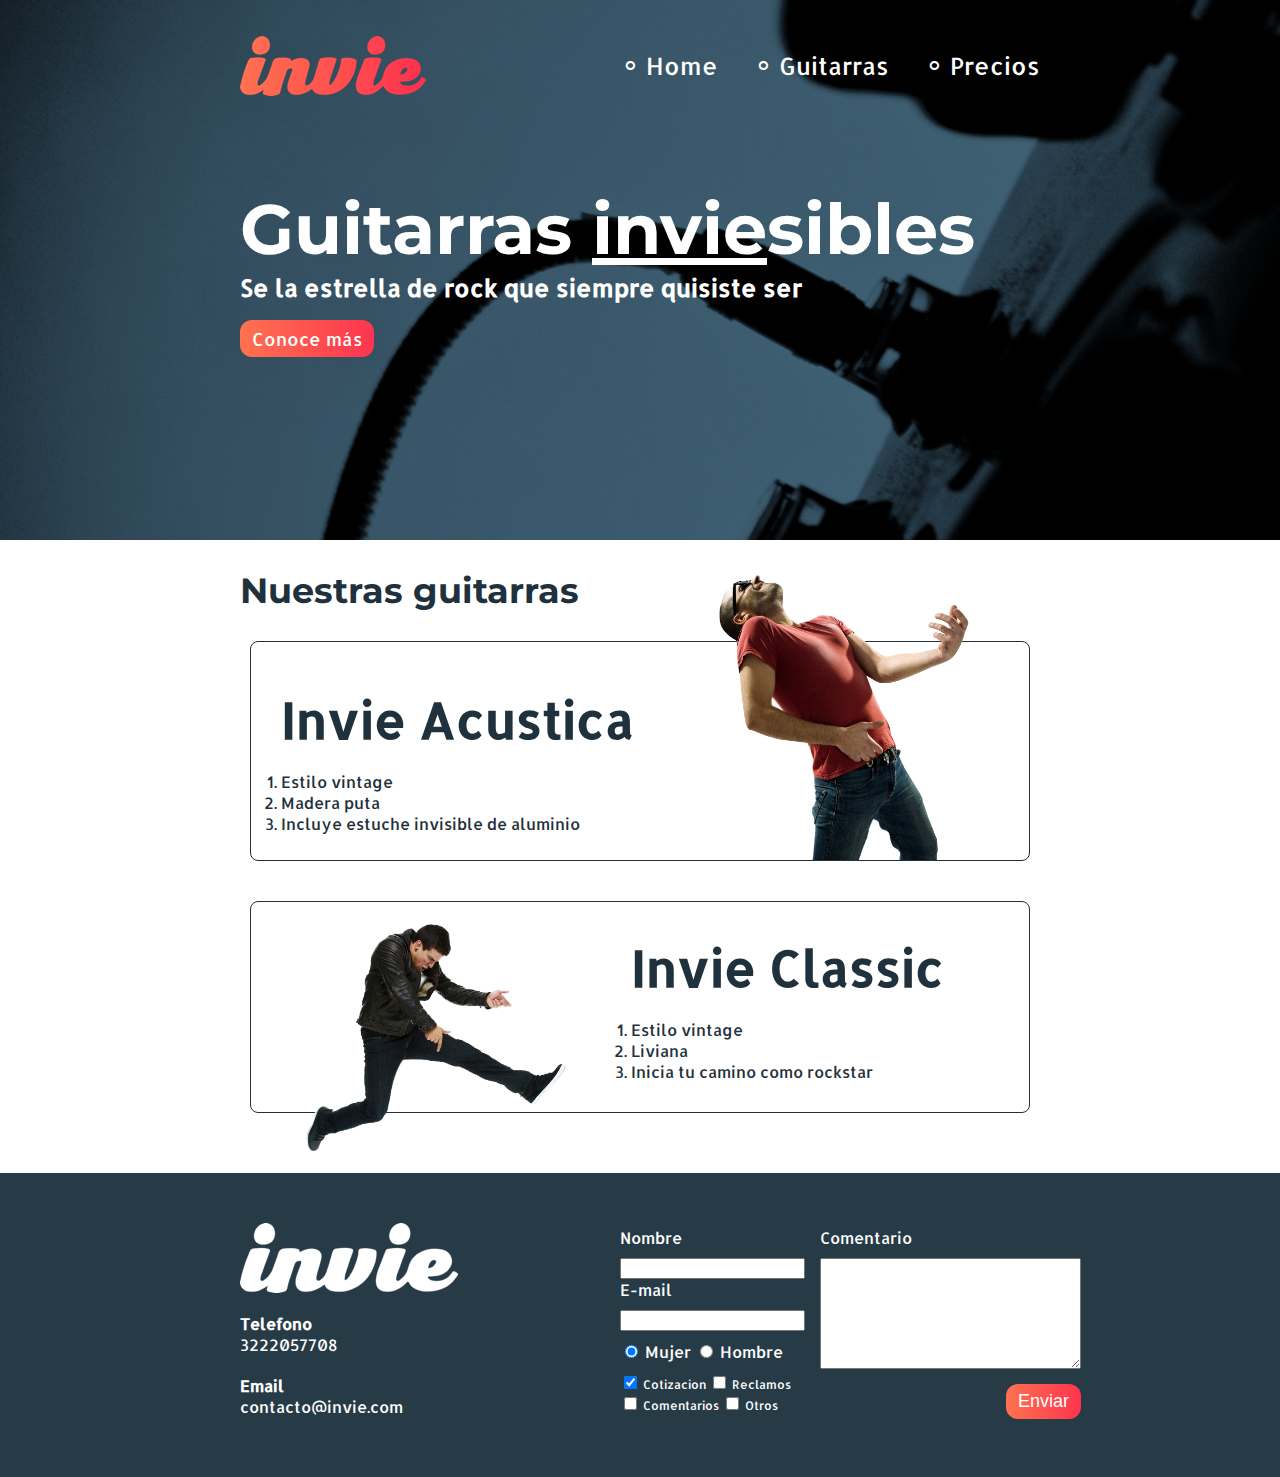
==== commit bdec9b78: "Fix details" ====
--- a/index.html
+++ b/index.html
@@ -64,41 +64,43 @@
           <a href="tel:+523222057708"><strong>Telefono</strong><span>3222057708</span></a> <!--Para que funcione el href necesitan una aplicacion que pueda hacer el la accion-->
           <a href="mailto:contacto@invie.com"><strong>Email</strong><span>contacto@invie.com</span></a>
         </div>
-        <form class="formulario">                <!--Formulario-->
-          <div class="col1 contenedor">
-            <label for="nombre">Nombre</label>    <!--El for debe de tener lo mismo que el id para tener una relacion y redireccione a donde de hacer focus -->
-            <input type="text" required id="nombre" name="nombre"/>   <!--placeholder pondra texto de fondo difuminado-->
-            <label for="email">E-mail</label>
-            <input type="email" required id="email" name="email"/>
-            <div class="sexo">
-              <label for="mujer">                            <!--Buena practica para la usabilidad mobil (selecciona el texto mujer y marcara la opcion)-->
-                <input type="radio" id="mujer"  checked name="sexo"  value="Mujer"/>  Mujer      <!--TIpo radio multiple opcion-->
-              </label>
-              <label for="hombre">
-                <input type="radio" id="hombre" name="sexo" value="Hombre"/>  Hombre      <!--El name es para seleccionar uno solo lo cual manda al sevidor para que no tenga 2 opciones marcadas, esto hace que el tipo radio ya no no sea opcion multiple-->
-              </label>
+        <div class="contenedor">
+          <form class="formulario">                <!--Formulario-->
+            <div class="col1 contenedor">
+              <label for="nombre">Nombre</label>    <!--El for debe de tener lo mismo que el id para tener una relacion y redireccione a donde de hacer focus -->
+              <input type="text" required id="nombre" name="nombre"/>   <!--placeholder pondra texto de fondo difuminado-->
+              <label for="email">E-mail</label>
+              <input type="email" required id="email" name="email"/>
+              <div class="sexo">
+                <label for="mujer">                            <!--Buena practica para la usabilidad mobil (selecciona el texto mujer y marcara la opcion)-->
+                  <input type="radio" id="mujer"  checked name="sexo"  value="Mujer"/>  Mujer      <!--TIpo radio multiple opcion-->
+                </label>
+                <label for="hombre">
+                  <input type="radio" id="hombre" name="sexo" value="Hombre"/>  Hombre      <!--El name es para seleccionar uno solo lo cual manda al sevidor para que no tenga 2 opciones marcadas, esto hace que el tipo radio ya no no sea opcion multiple-->
+                </label>
+              </div>
+              <div class="interes">                       <!--Caja de seleccion-->
+                <label for="cotizacion">
+                  <input type="checkbox" id="cotizacion" checked name="interes"  value="cotizacion"/> Cotizacion   <!--El atributo name y value es la informacion que llega al sevidor cuando se envia el formulario-->
+                </label>
+                <label for="reclamos">
+                  <input type="checkbox" id="reclamos"  name="interes"  value="reclamos"/> Reclamos
+                </label>
+                <label for="comentarios">
+                  <input type="checkbox" id="comentarios"  name="interes" value="comentarios"/> Comentarios
+                </label>
+                <label for="otros">
+                  <input type="checkbox" id="otros"  name="interes" value="otros"/> Otros
+                </label>
+              </div>
             </div>
-            <div class="interes">                       <!--Caja de seleccion-->
-              <label for="cotizacion">
-                <input type="checkbox" id="cotizacion" checked name="interes"  value="cotizacion"/> Cotizacion   <!--El atributo name y value es la informacion que llega al sevidor cuando se envia el formulario-->
-              </label>
-              <label for="reclamos">
-                <input type="checkbox" id="reclamos"  name="interes"  value="reclamos"/> Reclamos
-              </label>
-              <label for="comentarios">
-                <input type="checkbox" id="comentarios"  name="interes" value="comentarios"/> Comentarios
-              </label>
-              <label for="otros">
-                <input type="checkbox" id="otros"  name="interes" value="otros"/> Otros
-              </label>
+            <div class="col2">
+              <label for="comentario">Comentario</label>
+              <textarea name="comentario" id="comentario" rows="7" cols="30"></textarea>
+              <input type="submit"  value="Enviar"  class="button">       <!--El atributo value hace que el sistema este en ingles o español el boton tendra el texto del atributo-->
             </div>
-          </div>
-          <div class="col2">
-            <label for="comentario">Comentario</label>
-            <textarea name="comentario" id="comentario" rows="7" cols="30"></textarea>
-            <input type="submit"  value="Enviar"  class="button">       <!--El atributo value hace que el sistema este en ingles o español el boton tendra el texto del atributo-->
-          </div>
-        </form>                                 <!--Formulario-->
+          </form>                                 <!--Formulario-->
+        </div>
       </div>
     </footer>                           <!--Footer-->
   </body>
--- a/css/invie.css
+++ b/css/invie.css
@@ -74,6 +74,7 @@
 .title-b {
   font-size: 50px;
   margin-bottom: 20px;
+  margin-top: 35px;
 }
 
 .guitarras {
@@ -144,7 +145,7 @@
 .right {
   float: right;
   position: relative;
-  bottom: 127px;
+  bottom: 142px;
 }
 
 .left {
@@ -159,11 +160,15 @@
 .contenedor-guitarra-b {
   margin-left: 370px;
   position: relative;
-  bottom: 90px;
+  bottom: 67px;
 }
 
 .header {
   position: relative;
+}
+
+.header-b {
+  padding: 20px;
 }
 
 .footer {                     /*Footer*/
@@ -180,6 +185,7 @@
 
 .contacto img {               /*Footer*/
   display: block;
+  margin-bottom: 10px;
 }
 
 .contacto strong {            /*Footer*/
@@ -194,13 +200,14 @@
 
 .footer .contenedor {
   display: flex;
-  justify-content: space-between;
+  justify-content: flex-end;
 }
 
 .formulario {
   display: flex;
   width: 400px;
   color: white;
+  margin-right: 20px;
 }
 
 .col1, .col2 {
